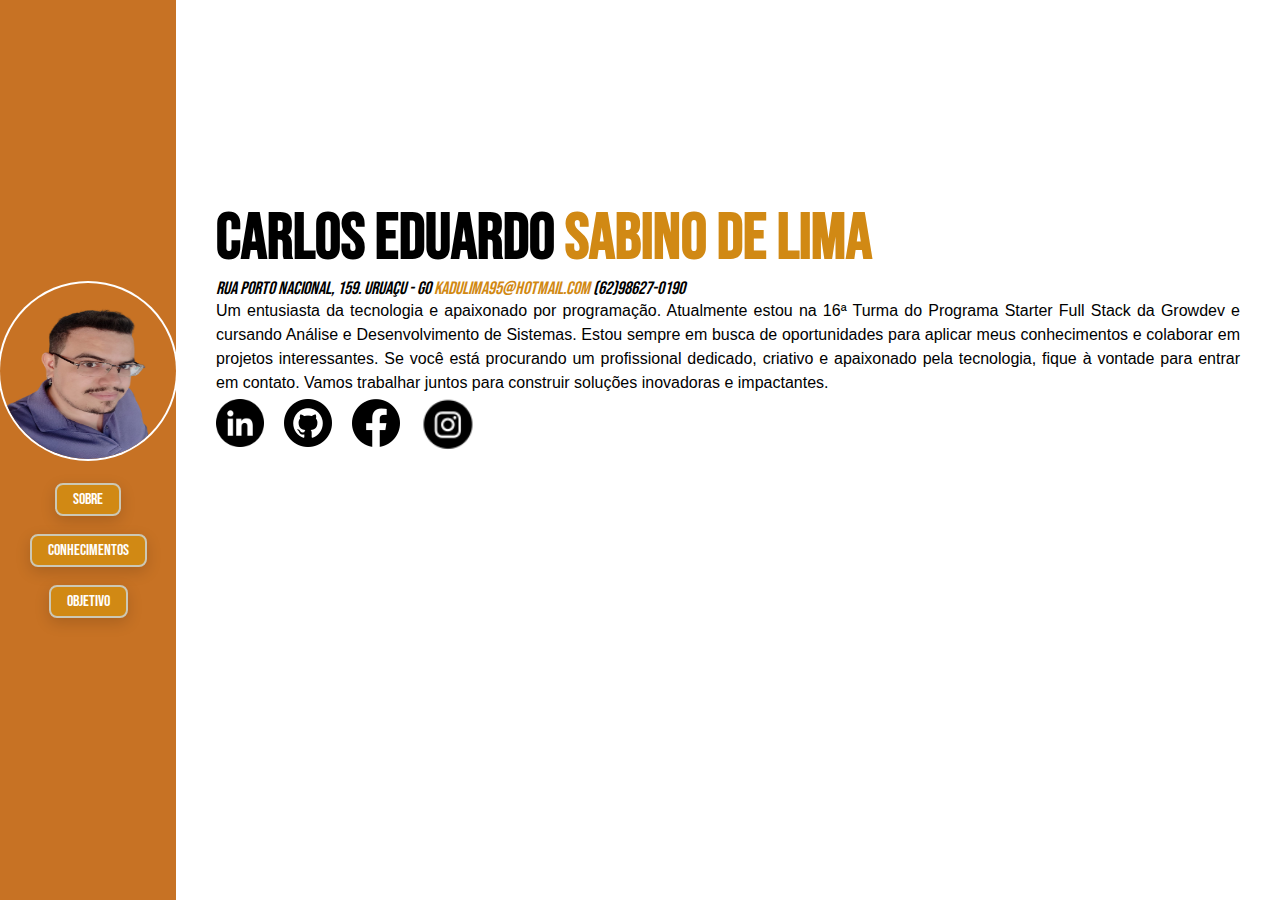
==== index.html @ f141efa6 "Upload do site - Projeto Final Front End 1" ====
<!DOCTYPE html>
<html lang="pt-br">
  <head>
    <meta charset="UTF-8" />
    <meta name="viewport" content="width=device-width, initial-scale=1.0" />
    <link rel="stylesheet" href="style.css" />
    <title>Sobre</title>
  </head>
  <body>
    <main class="container">
      <aside class="bloco1">
        <div class="foto">
          <img src="/imagens/perfil.png" alt="Perfil" />
        </div>

        <div class="links"><a href="/index.html" class="btn">Sobre</a></div>
        <br />
        <div class="links">
          <a href="/conhecimentos.html" class="btn">Conhecimentos</a>
        </div>
        <br />
        <div class="links">
          <a href="/objetivos.html" class="btn">Objetivo</a>
        </div>
      </aside>

      <div class="bloco2">
        <div class="dadospessoais">
          <h1 class="Nome1">Carlos Eduardo <span>Sabino de Lima</span></h1>
          <address class="subend">
            Rua Porto Nacional, 159. Uruaçu - GO
            <a href="mailto:kadulima95@hotmail.com">
              <span>kadulima95@hotmail.com</span></a
            >
            (62)98627-0190
          </address>
        </div>
        <p class="descricao">
          Um entusiasta da tecnologia e apaixonado por programação. Atualmente
          estou na 16ª Turma do Programa Starter Full Stack da Growdev e
          cursando Análise e Desenvolvimento de Sistemas. Estou sempre em busca
          de oportunidades para aplicar meus conhecimentos e colaborar em
          projetos interessantes. Se você está procurando um profissional
          dedicado, criativo e apaixonado pela tecnologia, fique à vontade para
          entrar em contato. Vamos trabalhar juntos para construir soluções
          inovadoras e impactantes.
        </p>
        <div class="redes-sociais">
          <a href="https://www.linkedin.com/in/kadulima01/" target="_blank"
            ><img src="/imagens/linkedin.png" alt="Linkedin" class="linkedin"
          /></a>
          <a href="https://github.com/KaduLimaz" target="_blank"
            ><img src="/imagens/github_icon.png" alt="github"
          /></a>
          <a href="https://www.facebook.com/EduuardoLima2/" target="_blank"
            ><img src="/imagens/facebook logo_icon.png" alt="facebook"
          /></a>
          <a href="https://www.instagram.com/kadulima1/" target="_blank"
            ><img
              src="/imagens/instagram_icon.png"
              alt="instagram"
              class="insta"
          /></a>
        </div>
      </div>
    </main>
  </body>
</html>
---- style.css ----
@import url('https://fonts.googleapis.com/css2?family=Bebas+Neue&family=Koulen&family=Lato&family=Nunito&family=Playfair+Display:ital@1&family=Prata&family=Raleway:ital,wght@1,100&family=Roboto&family=Roboto+Condensed&family=Teko&display=swap');


  * {
    padding: 0;
    margin: 0;
    
  }

.container {
  display: flex;
  
}

a {
  text-decoration: none;
}
.bloco1 {
  width: 15%;
  height: 100vh;
  display: flex;
  flex-direction: column;
  justify-content: center;
  align-items: center;
  background-color: rgba(193, 99, 12, 0.9);
  
}


.bloco2 {
  width: 100%;
  background-color: #fff;
  padding: 200px 40px;
  
}

.foto img {
  width: 11rem;
  height: 11rem;
  border-radius: 50%; 
  margin-bottom: 20px;    
  box-shadow: 0 0 0 2px white;

}


.links {
  list-style-type: none;
  padding: 0;
  margin: 0;
  text-align: center;  
  position: relative;
  
  
}
.links li {
  margin-bottom: 5px;
}


.bloco2 h2 {
  margin-top: 0;
}
.redes-sociais {
  display: flex;
  align-items: center;
  
}
.redes-sociais a {
  margin-right: 20px;
}

.btn {
      
  font-family: Bebas Neue;
  font-weight: 400px;
  font-size: 16px;
  color:rgb(255, 255, 253);
  background-color: #d18914;
  padding: 5px 16px;
  border: solid #ccc8b5 2px;
  box-shadow: rgba(0, 0, 0, 0.15) 0px 5px 15px 0px;
  border-radius: 8px;
  transition : 603ms;  
  display: flex;   
  align-items: center;
  cursor: pointer;
  text-transform: uppercase;
 
  }
  
  .btn:hover{
  
  transition : 603ms;
  padding: 10px 40px; 
  
  
  }
  
  .Nome1 {

    font-family: Bebas Neue;
    font-size: 65px;
    margin-bottom: 0;
    
  }

  .dadospessoais {
    display: flex;
    flex-direction: column;
    justify-content: space-between;
    margin-bottom: 1px;
    margin: 0px;
    }

  .subend {
    font-family: Bebas Neue;
    font-size: 18px;
    margin-top: 0px;
  }

  .descricao {
    font-family: Arial, Helvetica, sans-serif;
    font-size: 16px;
    text-align: justify;
    line-height: 1.5; 
  }

  span {
    color: #d18914;
  }

  .linkedin {
    width: 48px;
  }

  .insta {
    width: 56px;
    
  }

  /* CONHECIMENTOS */

  .lista {
    font-family: Bebas Neue;
    font-size: 30px;
    list-style-type: upper-alpha;
    padding-left: 20px;
  }
  
  /* Objetivos */
  
 .objetivos {
  font-family: Arial, Helvetica, sans-serif;
  font-size: 20px; 
  padding-left: 20px;
  margin-bottom: 20px;
  
  
 }

 .bloco2Objetivo {
  width: 100%;
  background-color: #fff;
  padding: 200px 40px;
  display: flex;
  gap: 40px;
  align-items: center;
  justify-content: center;
}
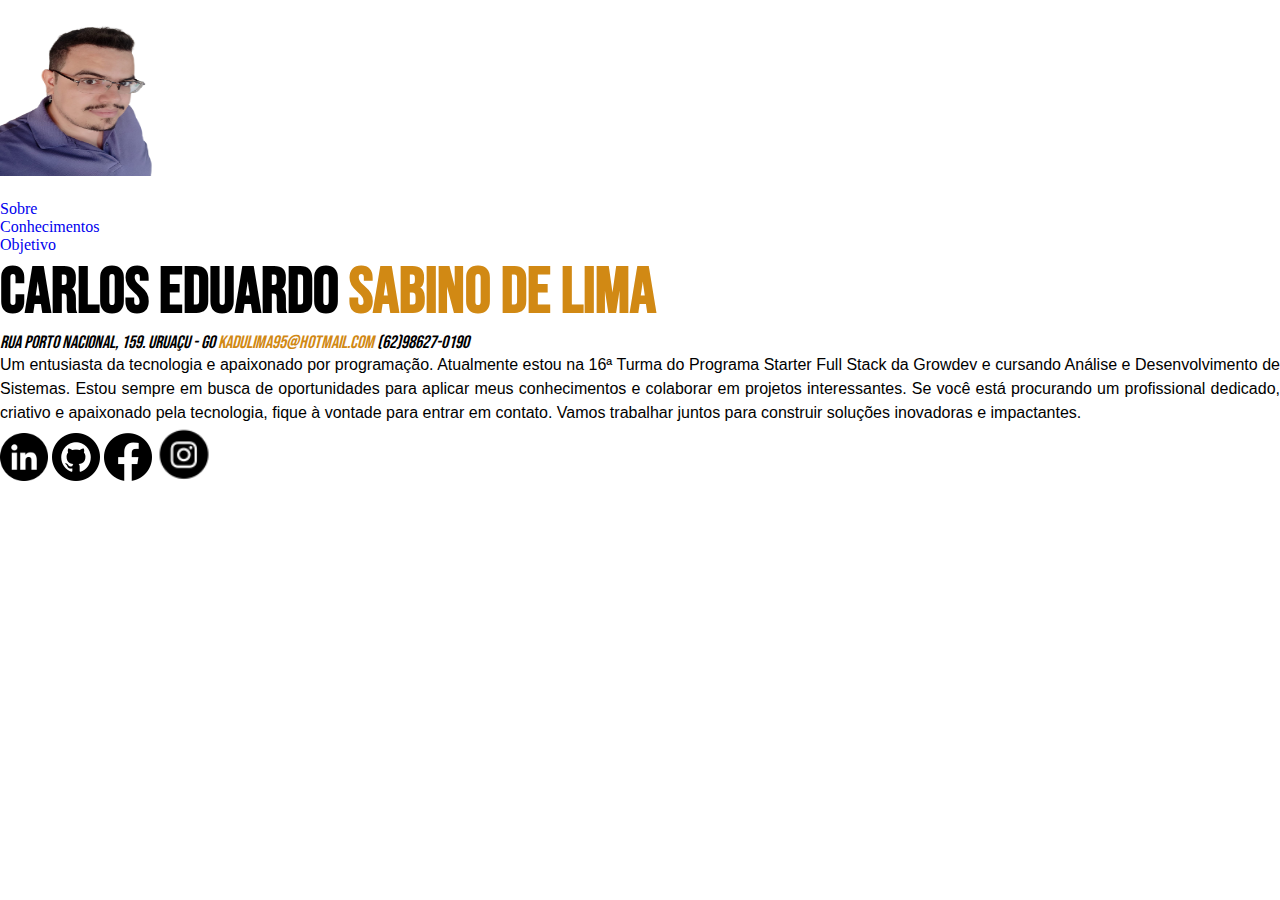
==== commit 94caf04c: "Update" ====
--- a/index.html
+++ b/index.html
@@ -3,65 +3,79 @@
   <head>
     <meta charset="UTF-8" />
     <meta name="viewport" content="width=device-width, initial-scale=1.0" />
+    <link
+      href="https://cdn.jsdelivr.net/npm/bootstrap@5.3.2/dist/css/bootstrap.min.css"
+      rel="stylesheet"
+      integrity="sha384-T3c6CoIi6uLrA9TneNEoa7RxnatzjcDSCmG1MXxSR1GAsXEV/Dwwykc2MPK8M2HN"
+      crossorigin="anonymous"
+    />
     <link rel="stylesheet" href="style.css" />
+
     <title>Sobre</title>
   </head>
   <body>
-    <main class="container">
-      <aside class="bloco1">
-        <div class="foto">
-          <img src="/imagens/perfil.png" alt="Perfil" />
+    <main class="container-fluid">
+      <div class="row g-3 text-center mt-0 vh-100">
+        <div class="col-sm-2 bg-warning border border-black h-75 ">
+          <div class="img-fluid foto mt-2 ">
+            <img src="/imagens/perfil.png" alt="Perfil" class="rounded-circle img-fluid"/>
+          </div>
+          <div class="d-grid gap-1 justify-content-center mt-5 ">
+            <a href="/index.html" class=" btn btn-outline-primary ">Sobre</a>
+          <br />
+          
+            <a href="/conhecimentos.html" class="btn btn-outline-primary ">Conhecimentos</a>
+          
+          <br />
+          
+            <a href="/objetivos.html" class="btn btn-outline-primary ">Objetivo</a>
+          </div>
+          
+          
         </div>
+        <div class="col-sm-9 bg-warning border border-black h-75">
+          <div class="text-start">
+            <h1 class="Nome1">Carlos Eduardo <span>Sabino de Lima</span></h1>
+            <address class="subend">
+              Rua Porto Nacional, 159. Uruaçu - GO
+              <a href="mailto:kadulima95@hotmail.com">
+                <span>kadulima95@hotmail.com</span></a
+              >
+              (62)98627-0190
+            </address>
+          </div>
+          <p class="descricao">
+            Um entusiasta da tecnologia e apaixonado por programação. Atualmente
+            estou na 16ª Turma do Programa Starter Full Stack da Growdev e
+            cursando Análise e Desenvolvimento de Sistemas. Estou sempre em busca
+            de oportunidades para aplicar meus conhecimentos e colaborar em
+            projetos interessantes. Se você está procurando um profissional
+            dedicado, criativo e apaixonado pela tecnologia, fique à vontade para
+            entrar em contato. Vamos trabalhar juntos para construir soluções
+            inovadoras e impactantes.
+          </p>
+          <div class="text-start">
+            <a href="https://www.linkedin.com/in/kadulima01/" target="_blank"
+              ><img src="/imagens/linkedin.png" alt="Linkedin" class="linkedin"
+            /></a>
+            <a href="https://github.com/KaduLimaz" target="_blank"
+              ><img src="/imagens/github_icon.png" alt="github"
+            /></a>
+            <a href="https://www.facebook.com/EduuardoLima2/" target="_blank"
+              ><img src="/imagens/facebook logo_icon.png" alt="facebook"
+            /></a>
+            <a href="https://www.instagram.com/kadulima1/" target="_blank"
+              ><img
+                src="/imagens/instagram_icon.png"
+                alt="instagram"
+                class="insta"
+            /></a>
+          </div>
+        </div>
+      </div>
 
-        <div class="links"><a href="/index.html" class="btn">Sobre</a></div>
-        <br />
-        <div class="links">
-          <a href="/conhecimentos.html" class="btn">Conhecimentos</a>
-        </div>
-        <br />
-        <div class="links">
-          <a href="/objetivos.html" class="btn">Objetivo</a>
-        </div>
-      </aside>
-
-      <div class="bloco2">
-        <div class="dadospessoais">
-          <h1 class="Nome1">Carlos Eduardo <span>Sabino de Lima</span></h1>
-          <address class="subend">
-            Rua Porto Nacional, 159. Uruaçu - GO
-            <a href="mailto:kadulima95@hotmail.com">
-              <span>kadulima95@hotmail.com</span></a
-            >
-            (62)98627-0190
-          </address>
-        </div>
-        <p class="descricao">
-          Um entusiasta da tecnologia e apaixonado por programação. Atualmente
-          estou na 16ª Turma do Programa Starter Full Stack da Growdev e
-          cursando Análise e Desenvolvimento de Sistemas. Estou sempre em busca
-          de oportunidades para aplicar meus conhecimentos e colaborar em
-          projetos interessantes. Se você está procurando um profissional
-          dedicado, criativo e apaixonado pela tecnologia, fique à vontade para
-          entrar em contato. Vamos trabalhar juntos para construir soluções
-          inovadoras e impactantes.
-        </p>
-        <div class="redes-sociais">
-          <a href="https://www.linkedin.com/in/kadulima01/" target="_blank"
-            ><img src="/imagens/linkedin.png" alt="Linkedin" class="linkedin"
-          /></a>
-          <a href="https://github.com/KaduLimaz" target="_blank"
-            ><img src="/imagens/github_icon.png" alt="github"
-          /></a>
-          <a href="https://www.facebook.com/EduuardoLima2/" target="_blank"
-            ><img src="/imagens/facebook logo_icon.png" alt="facebook"
-          /></a>
-          <a href="https://www.instagram.com/kadulima1/" target="_blank"
-            ><img
-              src="/imagens/instagram_icon.png"
-              alt="instagram"
-              class="insta"
-          /></a>
-        </div>
+      
+        
       </div>
     </main>
   </body>
--- a/style.css
+++ b/style.css
@@ -37,7 +37,7 @@
 .foto img {
   width: 11rem;
   height: 11rem;
-  border-radius: 50%; 
+  /* border-radius: 50%;  */
   margin-bottom: 20px;    
   box-shadow: 0 0 0 2px white;
 
@@ -61,16 +61,16 @@
 .bloco2 h2 {
   margin-top: 0;
 }
-.redes-sociais {
+/* .redes-sociais {
   display: flex;
   align-items: center;
   
-}
+} */
 .redes-sociais a {
   margin-right: 20px;
 }
 
-.btn {
+/* .btn {
       
   font-family: Bebas Neue;
   font-weight: 400px;
@@ -87,12 +87,12 @@
   cursor: pointer;
   text-transform: uppercase;
  
-  }
+  } */
   
-  .btn:hover{
+  .btn-new:hover{
   
-  transition : 603ms;
-  padding: 10px 40px; 
+  transition : 50ms;
+  padding: 5px 25px; 
   
   
   }
@@ -105,13 +105,13 @@
     
   }
 
-  .dadospessoais {
+  /* .dadospessoais {
     display: flex;
     flex-direction: column;
     justify-content: space-between;
     margin-bottom: 1px;
     margin: 0px;
-    }
+    } */
 
   .subend {
     font-family: Bebas Neue;
